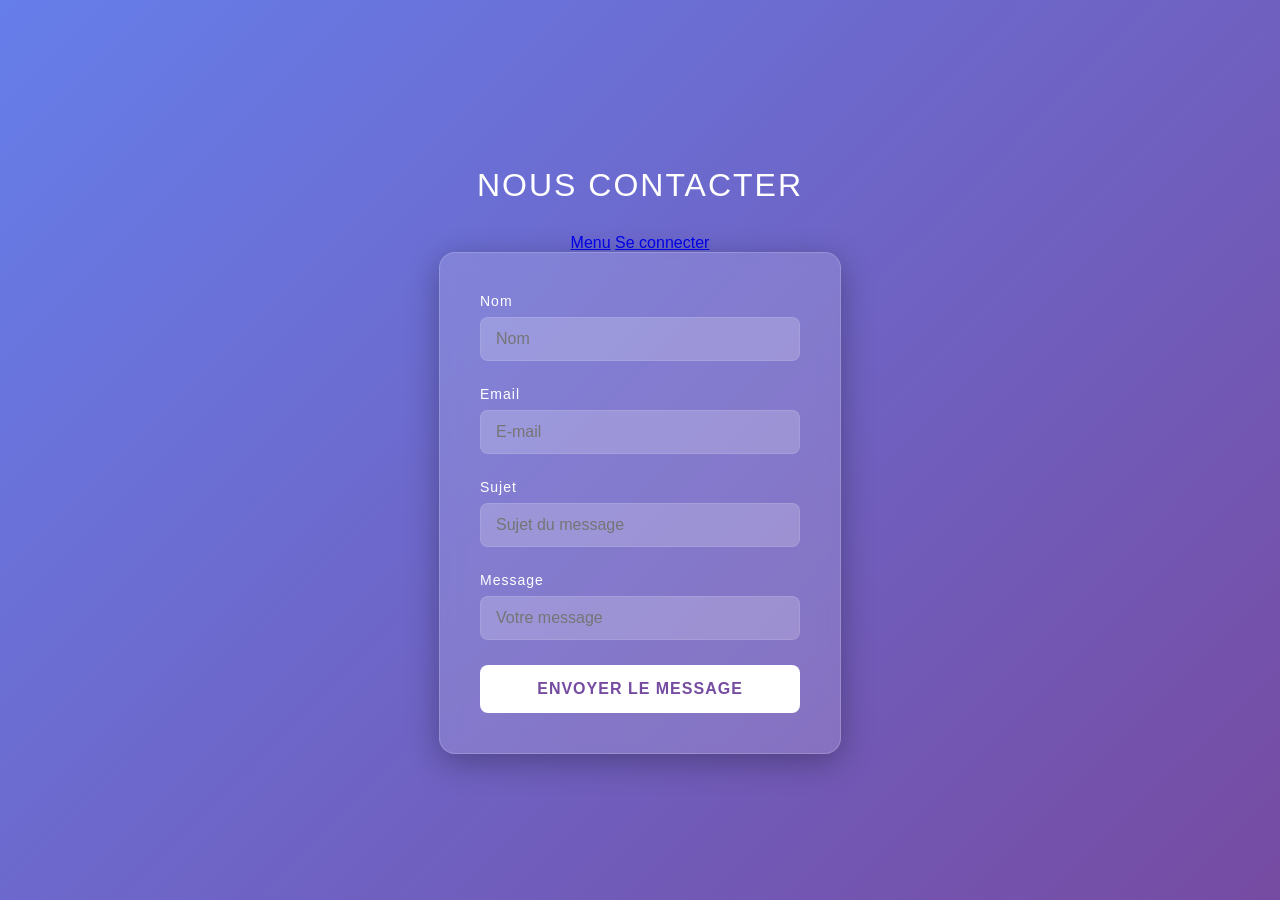
==== html/contact.html @ 691776a6 "Co-authored-by: gab <Gabriel-CS1@users.noreply.github.com> Co-authored-by: 𝐏𝐚𝐥𝐢𝐫𝐨𝐣𝐞 <leo.jean@efrei." ====
<!DOCTYPE html>
<html>
    <head>
            <meta charset="UTF-8">
            <title>contact</title>
            <link rel="stylesheet" href="../css/style.css">
    </head>
    <body>
        <h1>Nous contacter</h1>

        <nav>
            <a href="index.html">Menu</a>
            <a href="connexion.html">Se connecter</a>
        </nav>

        <form action="contact.php" method="POST">
            <label for="nom">Nom</label>
            <input type="text" id="nom" name="nom" placeholder="Nom" required>

            <label for="email">Email</label>
            <input type="email" id="email" name="email" placeholder="E-mail" required>

            <label for="sujet">Sujet</label>
            <input type="text" id="sujet" name="sujet" placeholder="Sujet du message" required>

            <label for="message">Message</label>
            <input id="message" name="message" placeholder="Votre message" required></textarea>

            <button type="submit">Envoyer le message</button>
        </form>

    </body>
</html>
---- css/style.css ----
body {
    margin: 0;
    height: 100vh;
    display: flex;
    flex-direction: column;
    align-items: center;
    justify-content: center;
    font-family: 'Arial', sans-serif;
    background: linear-gradient(135deg, #667eea 0%, #764ba2 100%);
}

h1 {
    color: #ffffff;
    margin-bottom: 30px;
    font-weight: 400;
    letter-spacing: 2px;
    text-transform: uppercase;
}

form {
    background: rgba(255, 255, 255, 0.15);
    backdrop-filter: blur(10px);
    -webkit-backdrop-filter: blur(10px);
    padding: 40px;
    border-radius: 16px;
    box-shadow: 0 8px 32px 0 rgba(0, 0, 0, 0.3);
    border: 1px solid rgba(255, 255, 255, 0.18);
    display: flex;
    flex-direction: column;
    width: 320px;
}

label {
    color: #ffffff;
    font-size: 14px;
    margin-bottom: 8px;
    letter-spacing: 1px;
}

input {
    background: rgba(255, 255, 255, 0.2);
    border: 1px solid rgba(255, 255, 255, 0.1);
    padding: 12px 15px;
    border-radius: 8px;
    margin-bottom: 25px;
    color: #ffffff;
    font-size: 16px;
    transition: all 0.3s ease;
}

input:focus {
    outline: none;
    background: rgba(255, 255, 255, 0.3);
    border: 1px solid rgba(255, 255, 255, 0.5);
    box-shadow: 0 0 10px rgba(255, 255, 255, 0.2);
}

button {
    background: #ffffff;
    color: #764ba2;
    border: none;
    padding: 15px;
    border-radius: 8px;
    font-size: 16px;
    font-weight: bold;
    cursor: pointer;
    text-transform: uppercase;
    letter-spacing: 1px;
    transition: transform 0.2s, box-shadow 0.2s;
}

button:hover {
    transform: translateY(-2px);
    box-shadow: 0 5px 15px rgba(0, 0, 0, 0.2);
}

button:active {
    transform: translateY(0);
}
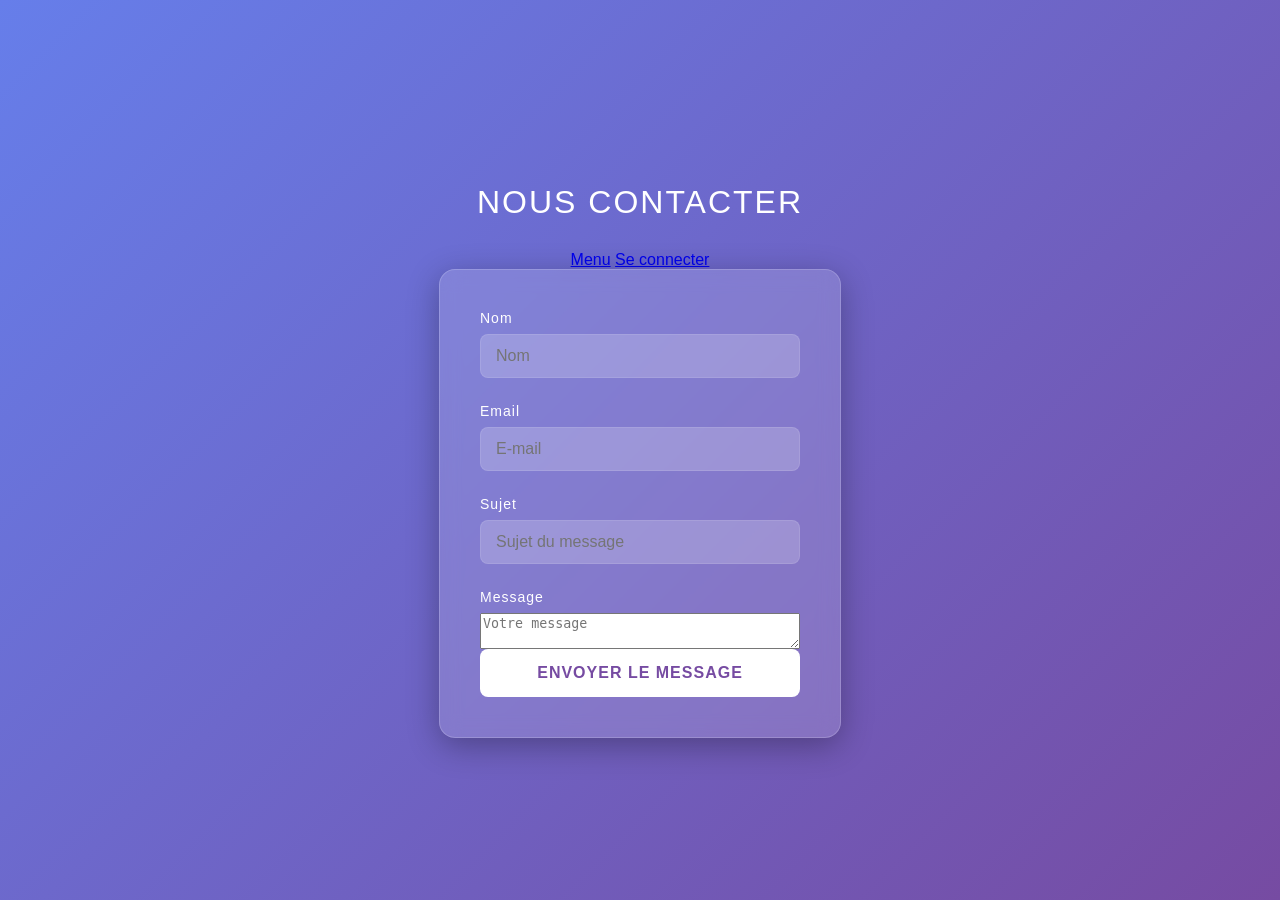
==== commit 279cf462: "Version sécurisée : remédiation XSS, SQLi et vol de session - XSS stocké : échappement des sorties (" ====
--- a/html/contact.html
+++ b/html/contact.html
@@ -13,7 +13,7 @@
             <a href="connexion.html">Se connecter</a>
         </nav>
 
-        <form action="contact.php" method="POST">
+        <form action="../php/contact.php" method="POST">
             <label for="nom">Nom</label>
             <input type="text" id="nom" name="nom" placeholder="Nom" required>
 
@@ -24,7 +24,7 @@
             <input type="text" id="sujet" name="sujet" placeholder="Sujet du message" required>
 
             <label for="message">Message</label>
-            <input id="message" name="message" placeholder="Votre message" required></textarea>
+            <textarea id="message" name="message" placeholder="Votre message" required></textarea>
 
             <button type="submit">Envoyer le message</button>
         </form>
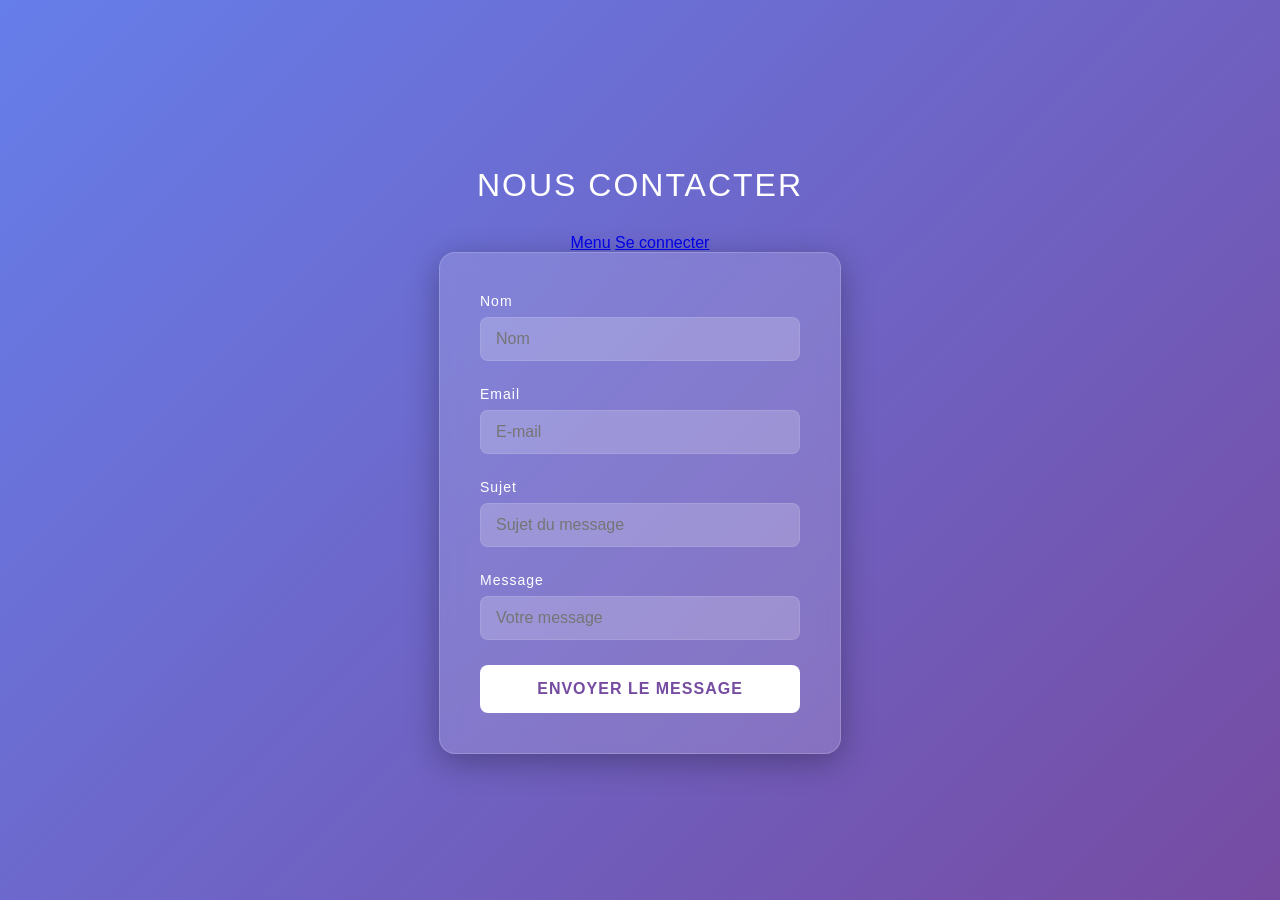
==== commit df69eac6: "Remédiation réduite au périmètre du sujet (Partie 3) Remplace la version précédente par une correcti" ====
--- a/html/contact.html
+++ b/html/contact.html
@@ -24,7 +24,7 @@
             <input type="text" id="sujet" name="sujet" placeholder="Sujet du message" required>
 
             <label for="message">Message</label>
-            <textarea id="message" name="message" placeholder="Votre message" required></textarea>
+            <input id="message" name="message" placeholder="Votre message" required></textarea>
 
             <button type="submit">Envoyer le message</button>
         </form>
